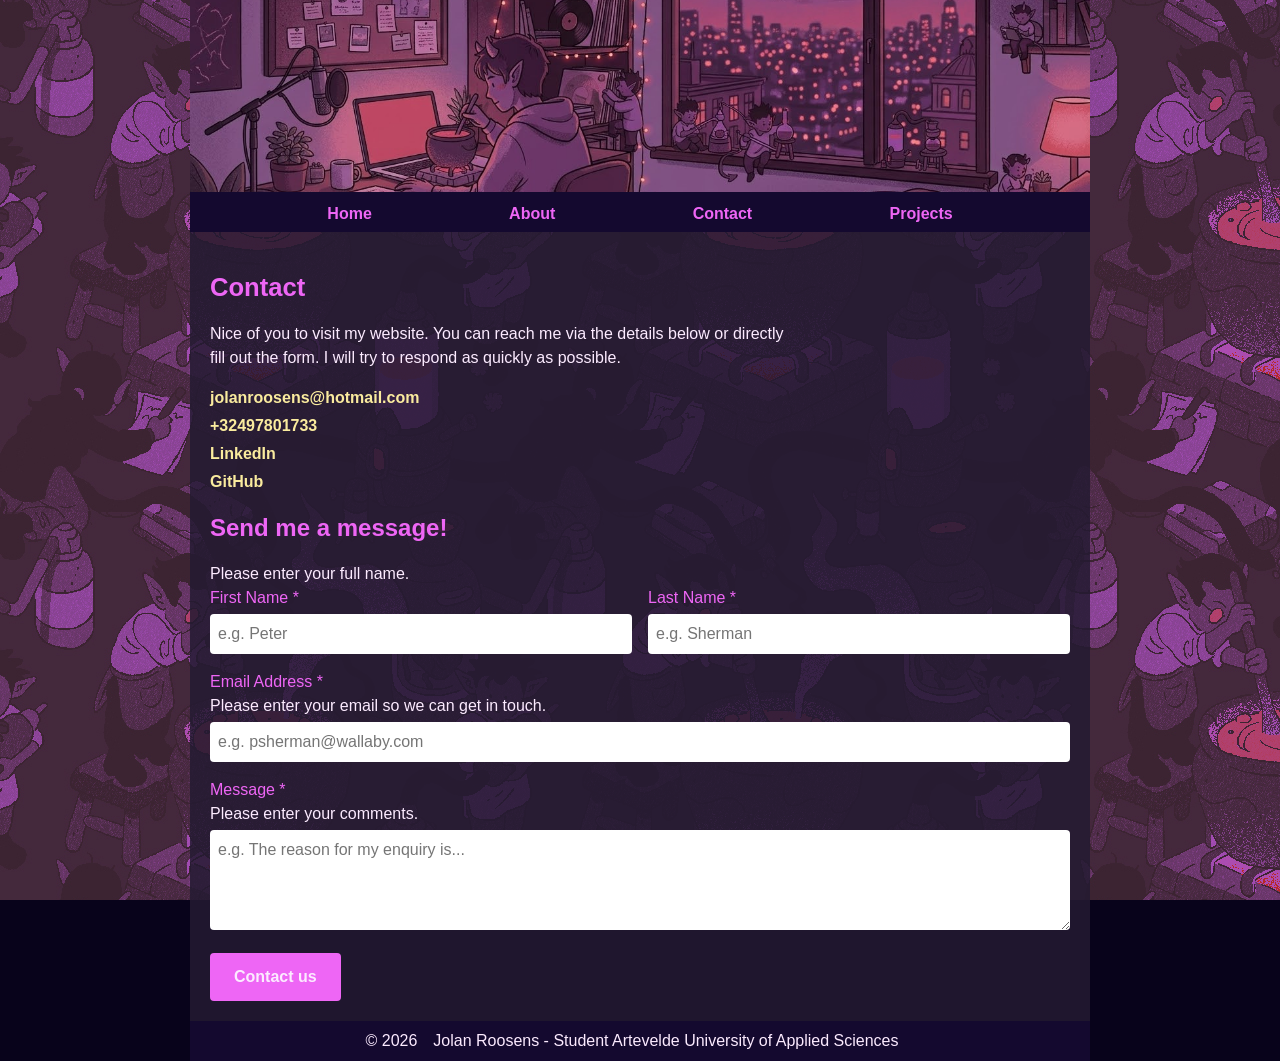
==== contact.html @ e8a0b013 "Initial commit" ====
<!DOCTYPE html>
<html lang="en">

<head>
    <meta charset="UTF-8">
    <meta name="viewport" content="width=device-width, initial-scale=1.0">
    <link rel="stylesheet" href="css/reset.css">
    <link rel="stylesheet" href="css/style.css">
    <title>Killuwua3</title>
</head>

<body>
    <div class="container">
        <div class="header-pic"></div>

        <nav class="header-nav">
            <ul>
                <li><a href="index.html">Home</a></li>
                <li><a href="about.html">About</a></li>
                <li><a href="contact.html">Contact</a></li>
                <li><a href="projects.html">Projects</a></li>
            </ul>
        </nav>
        
        <main>
            <section class="hero hero--contact">
                <h1>Contact</h1>
                <p>Nice of you to visit my website. You can reach me via the details below or directly fill out the form. I will try to respond as quickly as possible.</p>
                
                <div class="contact-info">
                    <a href="mailto:jolanroosens@hotmail.com">jolanroosens@hotmail.com</a>
                    <a href="tel:+32497801733">+32497801733</a>
                    <a href="https://www.linkedin.com/in/jolan-roosens-446a8b3b0/" target="_blank" rel="noopener noreferrer">LinkedIn</a>
                    <a href="https://github.com/pgm-jolanroosens" target="_blank" rel="noopener noreferrer">GitHub</a>
                </div>
            </section>

            <section class="form">
                <h2>Send me a message!</h2>

                <form action="#" method="GET" class="static-form">
                    
                    <p class="fui-instructions">Please enter your full name.</p>
                    
                    <div class="form-row" style="display: flex; gap: 1rem; margin-bottom: 1rem;">
                        <div style="flex: 1;">
                            <label class="fui-label" for="firstName">First Name *</label>
                            <input type="text" id="firstName" class="fui-input" placeholder="e.g. Peter" style="width: 100%; padding: 0.5rem; margin-top: 0.25rem; border-radius: 4px; border: none;">
                        </div>
                        <div style="flex: 1;">
                            <label class="fui-label" for="lastName">Last Name *</label>
                            <input type="text" id="lastName" class="fui-input" placeholder="e.g. Sherman" style="width: 100%; padding: 0.5rem; margin-top: 0.25rem; border-radius: 4px; border: none;">
                        </div>
                    </div>

                    <div style="margin-bottom: 1rem;">
                        <label class="fui-label" for="email">Email Address *</label>
                        <p class="fui-instructions">Please enter your email so we can get in touch.</p>
                        <input type="email" id="email" class="fui-input" placeholder="e.g. psherman@wallaby.com" style="width: 100%; padding: 0.5rem; margin-top: 0.25rem; border-radius: 4px; border: none;">
                    </div>

                    <div style="margin-bottom: 1rem;">
                        <label class="fui-label" for="message">Message *</label>
                        <p class="fui-instructions">Please enter your comments.</p>
                        <textarea id="message" class="fui-input" placeholder="e.g. The reason for my enquiry is..." style="width: 100%; min-height: 100px; padding: 0.5rem; margin-top: 0.25rem; border-radius: 4px; border: none;"></textarea>
                    </div>

                    <button type="button" class="fui-btn" style="padding: 0.75rem 1.5rem; border: none; border-radius: 4px; cursor: pointer; font-weight: bold;">Contact us</button>
                </form>
            </section>

        </main>

        <footer>
            <p>&copy; 2026 <span>
                <p>Jolan Roosens - Student Artevelde University of Applied Sciences</p>
            </span></p>
        </footer>
    </div>
</body>

</html>
---- css/style.css ----
:root {
    --header-image: url('/images/banner-1.jpg');
    --body-bg-image: url('/images/lofi-bg.jpg');

    /* colors */
    --content: hsla(265, 30%, 15%, 0.85);
    --bg-body: hsl(253, 79%, 6%);
    --text-color: hsl(291, 100%, 96%);
    --header-color: hsl(255, 28%, 43%);
    --color-link: hsl(297, 88%, 68%);
    --color-nav-bar: hsl(257, 67%, 11%);
}

@font-face {
    font-family: Nunito;
    src: url('https://sadhost.neocities.org/fonts/Nunito-Regular.ttf');
}

* {
    box-sizing: border-box;
}

body {
    font-family: 'Nunito', sans-serif;
    background-color: var(--bg-body);
    background-repeat: repeat;
    background-size: auto;
    color: var(--text-color);
    background-image: var(--body-bg-image);
    background-attachment: fixed;
    margin: 0;
}

img {
    display: block;
    max-height: 80vh;      
    object-fit: contain; 
}

ul {
    list-style-type: none;
    padding-left: 0;
}

p {
    line-height: 1.5;
    margin-top: 0;
    max-width: 65ch;
}

h1 {
    font-size: 1.6rem; 
}

h1, h2, h3 {
    color: var(--color-link);
    margin-bottom: 1rem;
    margin-top: 1rem;
}

strong {
    color: var(--color-link);
}

a {
    color: var(--color-link);
    font-weight: bold;
    text-decoration: none;

    &:hover {
        text-decoration: underline;
    }
}

.container {
    max-width: 56.25rem; 
    margin-inline: auto;
}

.header-pic {
    width: 100%;
    background-color: var(--header-color);
    height: 12rem; 
    background-image: var(--header-image);
    background-size: 100%;
    background-position: center;      
}

.header-nav {
    height: 2.5rem; 
    background-color: var(--color-nav-bar);
    width: 100%;
}

.header-nav ul {
    display: flex;
    padding: 0;
    margin: 0;
    justify-content: space-evenly;

    > li {
        padding-top: 0.625rem; 
    }
}

main {
    background-color: var(--content);
    padding: 1.25rem;
}

footer {
    background-color: var(--color-nav-bar);
    width: 100%;
    height: 2.5rem; 
    padding: 0.625rem;
    display: flex; 
    gap: 1rem;
    align-items: center;
    justify-content: center;
}

.hero-flex {
    display: grid;
    grid-template-columns: repeat(2, 1fr);
    gap: 2rem;
}

/*index*/

.hero-grid {
    display: grid;
    gap: 2rem;

    @media (min-width: 50rem) {
        grid-template-columns: repeat(2, 1fr);
    }
}

.hero-grid img {
    width: 100%;
    max-height: 80vh;
    object-fit: contain;
}

.project {
    padding: 1rem;
    background-color: hsla(265, 30%, 15%);
    margin-bottom: 1rem;

    p {
        padding-bottom: 1rem;
    }
}

/*about */

.skill-meter {
    display: flex;
    gap: 0.3rem;
}

.block {
    width: 1.25rem;
    height: 0.65rem;
    background-color: hsla(0, 0%, 100%, 0.1);
    border: 0.06rem solid var(--color-link);
    border-radius: 0.125rem;
}

.block.active {
    background-color: var(--color-link);
    box-shadow: 0 0 0.5rem var(--color-link);
}

/*form*/

.contact-info {
    display: flex;
    flex-direction: column;
    gap: 0.25rem;
    margin-top: 1rem;

    a {
        color: hsl(50, 90%, 80%);
    }
}

.fui-instructions {
    color: var(--text-color) !important;
}

.fui-label {
    color: var(--color-link) !important;
}

.fui-btn {
    background-color: var(--color-link) !important;
    color: var(--text-color) !important;
    transition: all 0.3s ease-in-out;

    &:hover {
        transform: scale(1.1);
    }
}
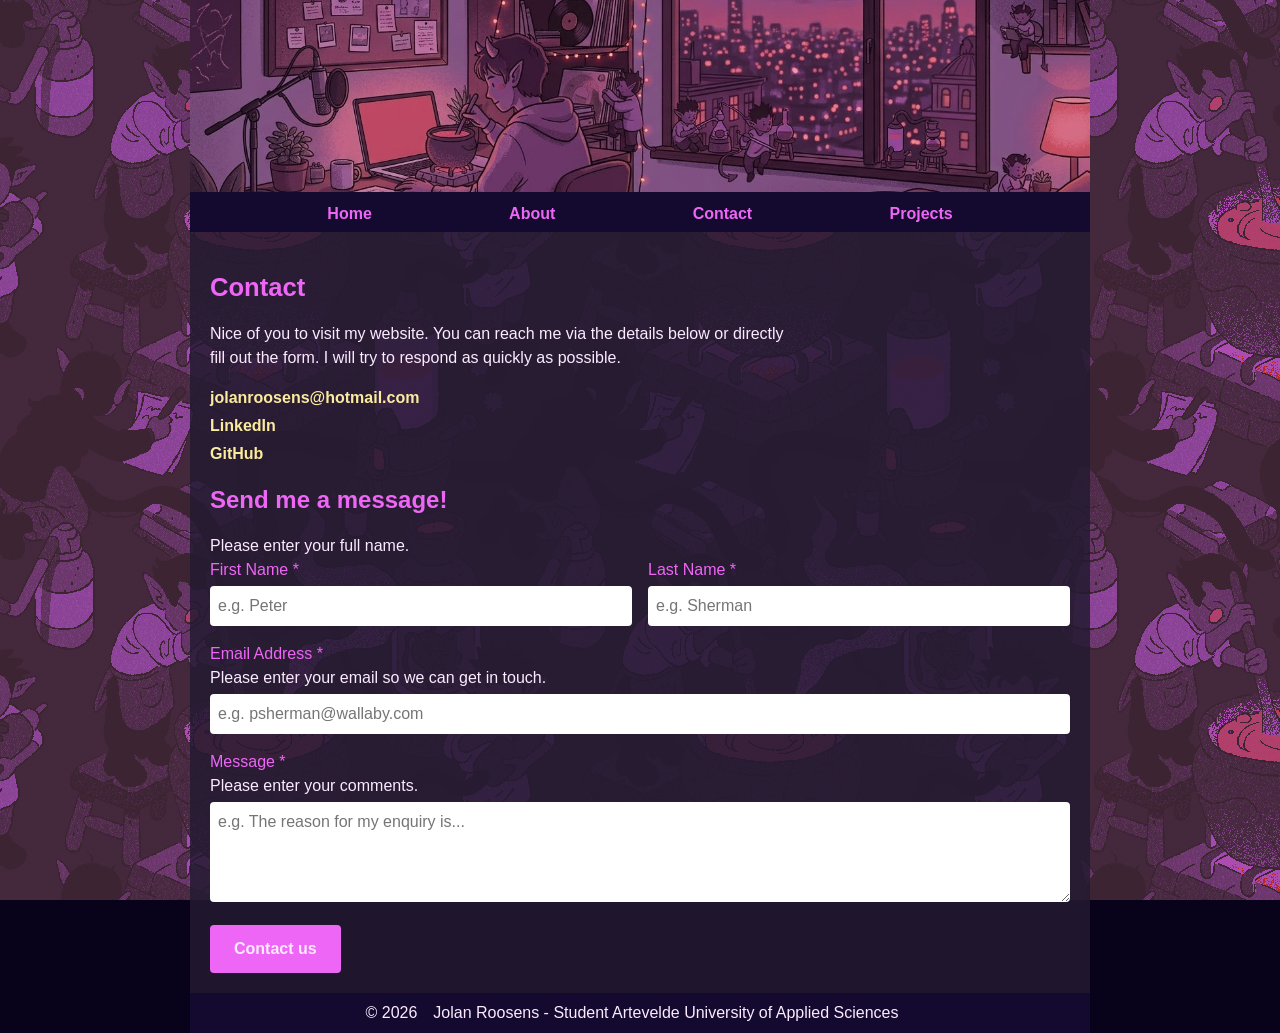
==== commit b693e3f4: "Remove contact" ====
--- a/contact.html
+++ b/contact.html
@@ -29,7 +29,6 @@
                 
                 <div class="contact-info">
                     <a href="mailto:jolanroosens@hotmail.com">jolanroosens@hotmail.com</a>
-                    <a href="tel:+32497801733">+32497801733</a>
                     <a href="https://www.linkedin.com/in/jolan-roosens-446a8b3b0/" target="_blank" rel="noopener noreferrer">LinkedIn</a>
                     <a href="https://github.com/pgm-jolanroosens" target="_blank" rel="noopener noreferrer">GitHub</a>
                 </div>
--- a/css/style.css
+++ b/css/style.css
@@ -1,6 +1,6 @@
 :root {
-    --header-image: url('/images/banner-1.jpg');
-    --body-bg-image: url('/images/lofi-bg.jpg');
+    --header-image: url('../images/banner-1.jpg');
+    --body-bg-image: url('../images/lofi-bg.jpg');
 
     /* colors */
     --content: hsla(265, 30%, 15%, 0.85);
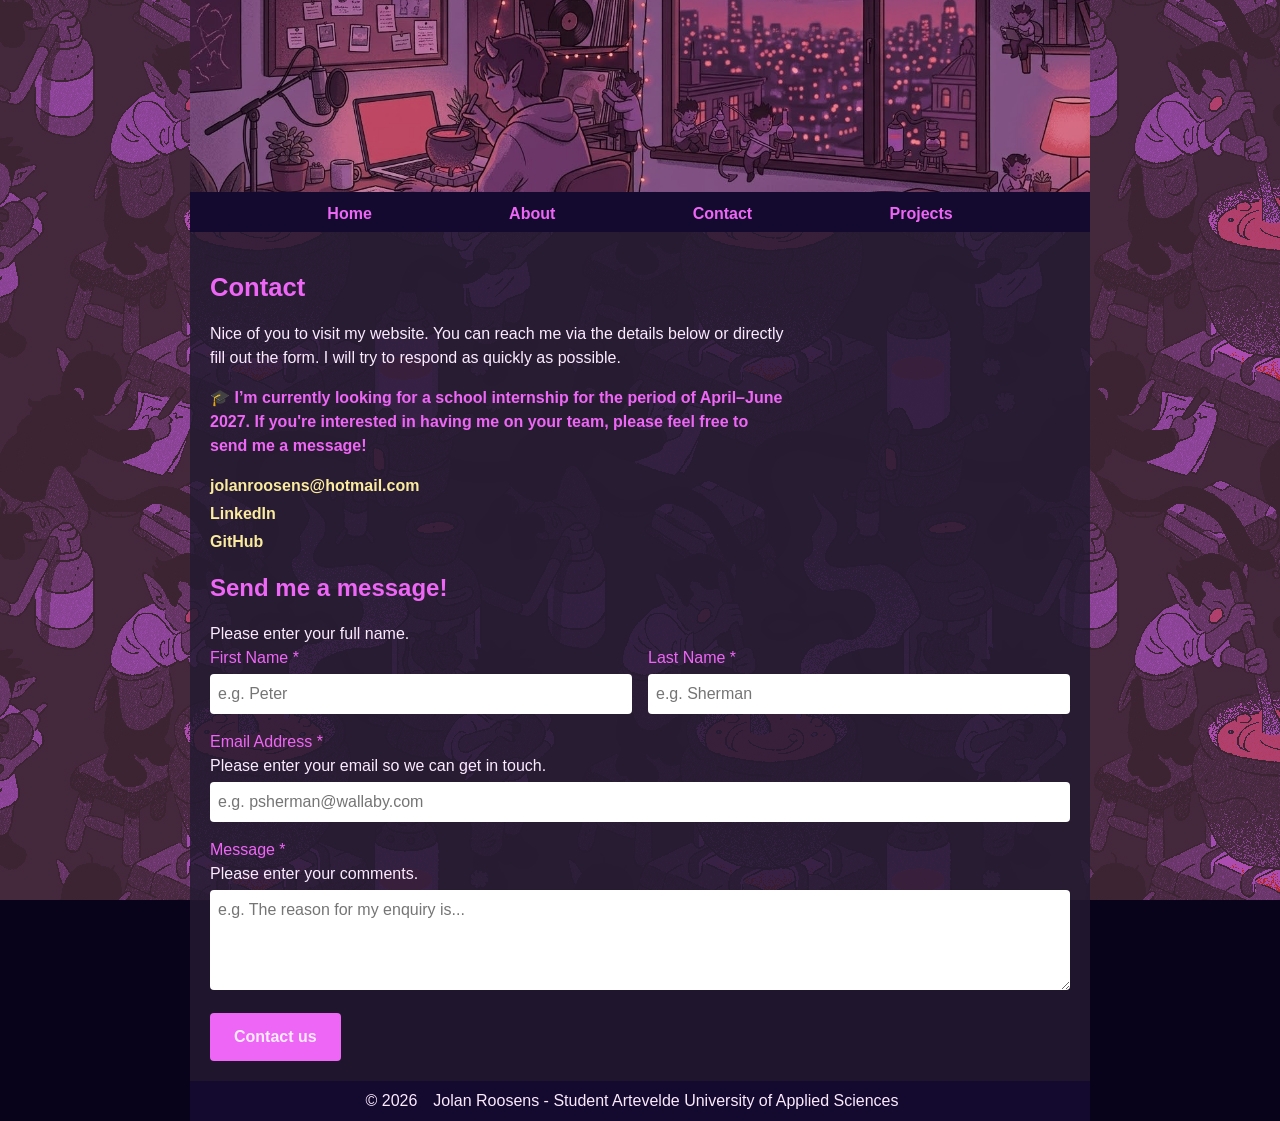
==== commit 9e5e5519: "Add intern part" ====
--- a/contact.html
+++ b/contact.html
@@ -21,15 +21,22 @@
                 <li><a href="projects.html">Projects</a></li>
             </ul>
         </nav>
-        
+
         <main>
             <section class="hero hero--contact">
                 <h1>Contact</h1>
-                <p>Nice of you to visit my website. You can reach me via the details below or directly fill out the form. I will try to respond as quickly as possible.</p>
-                
+                <p>Nice of you to visit my website. You can reach me via the details below or directly fill out the
+                    form. I will try to respond as quickly as possible.</p>
+
+                <p style="margin-top: 1rem; color: var(--color-link); font-weight: bold;">
+                    🎓 I’m currently looking for a school internship for the period of April–June 2027. If you're
+                    interested in having me on your team, please feel free to send me a message!
+                </p>
+
                 <div class="contact-info">
                     <a href="mailto:jolanroosens@hotmail.com">jolanroosens@hotmail.com</a>
-                    <a href="https://www.linkedin.com/in/jolan-roosens-446a8b3b0/" target="_blank" rel="noopener noreferrer">LinkedIn</a>
+                    <a href="https://www.linkedin.com/in/jolan-roosens-446a8b3b0/" target="_blank"
+                        rel="noopener noreferrer">LinkedIn</a>
                     <a href="https://github.com/pgm-jolanroosens" target="_blank" rel="noopener noreferrer">GitHub</a>
                 </div>
             </section>
@@ -38,33 +45,39 @@
                 <h2>Send me a message!</h2>
 
                 <form action="#" method="GET" class="static-form">
-                    
+
                     <p class="fui-instructions">Please enter your full name.</p>
-                    
+
                     <div class="form-row" style="display: flex; gap: 1rem; margin-bottom: 1rem;">
                         <div style="flex: 1;">
                             <label class="fui-label" for="firstName">First Name *</label>
-                            <input type="text" id="firstName" class="fui-input" placeholder="e.g. Peter" style="width: 100%; padding: 0.5rem; margin-top: 0.25rem; border-radius: 4px; border: none;">
+                            <input type="text" id="firstName" class="fui-input" placeholder="e.g. Peter"
+                                style="width: 100%; padding: 0.5rem; margin-top: 0.25rem; border-radius: 4px; border: none;">
                         </div>
                         <div style="flex: 1;">
                             <label class="fui-label" for="lastName">Last Name *</label>
-                            <input type="text" id="lastName" class="fui-input" placeholder="e.g. Sherman" style="width: 100%; padding: 0.5rem; margin-top: 0.25rem; border-radius: 4px; border: none;">
+                            <input type="text" id="lastName" class="fui-input" placeholder="e.g. Sherman"
+                                style="width: 100%; padding: 0.5rem; margin-top: 0.25rem; border-radius: 4px; border: none;">
                         </div>
                     </div>
 
                     <div style="margin-bottom: 1rem;">
                         <label class="fui-label" for="email">Email Address *</label>
                         <p class="fui-instructions">Please enter your email so we can get in touch.</p>
-                        <input type="email" id="email" class="fui-input" placeholder="e.g. psherman@wallaby.com" style="width: 100%; padding: 0.5rem; margin-top: 0.25rem; border-radius: 4px; border: none;">
+                        <input type="email" id="email" class="fui-input" placeholder="e.g. psherman@wallaby.com"
+                            style="width: 100%; padding: 0.5rem; margin-top: 0.25rem; border-radius: 4px; border: none;">
                     </div>
 
                     <div style="margin-bottom: 1rem;">
                         <label class="fui-label" for="message">Message *</label>
                         <p class="fui-instructions">Please enter your comments.</p>
-                        <textarea id="message" class="fui-input" placeholder="e.g. The reason for my enquiry is..." style="width: 100%; min-height: 100px; padding: 0.5rem; margin-top: 0.25rem; border-radius: 4px; border: none;"></textarea>
+                        <textarea id="message" class="fui-input" placeholder="e.g. The reason for my enquiry is..."
+                            style="width: 100%; min-height: 100px; padding: 0.5rem; margin-top: 0.25rem; border-radius: 4px; border: none;"></textarea>
                     </div>
 
-                    <button type="button" class="fui-btn" style="padding: 0.75rem 1.5rem; border: none; border-radius: 4px; cursor: pointer; font-weight: bold;">Contact us</button>
+                    <button type="button" class="fui-btn"
+                        style="padding: 0.75rem 1.5rem; border: none; border-radius: 4px; cursor: pointer; font-weight: bold;">Contact
+                        us</button>
                 </form>
             </section>
 
@@ -72,8 +85,8 @@
 
         <footer>
             <p>&copy; 2026 <span>
-                <p>Jolan Roosens - Student Artevelde University of Applied Sciences</p>
-            </span></p>
+                    <p>Jolan Roosens - Student Artevelde University of Applied Sciences</p>
+                </span></p>
         </footer>
     </div>
 </body>
